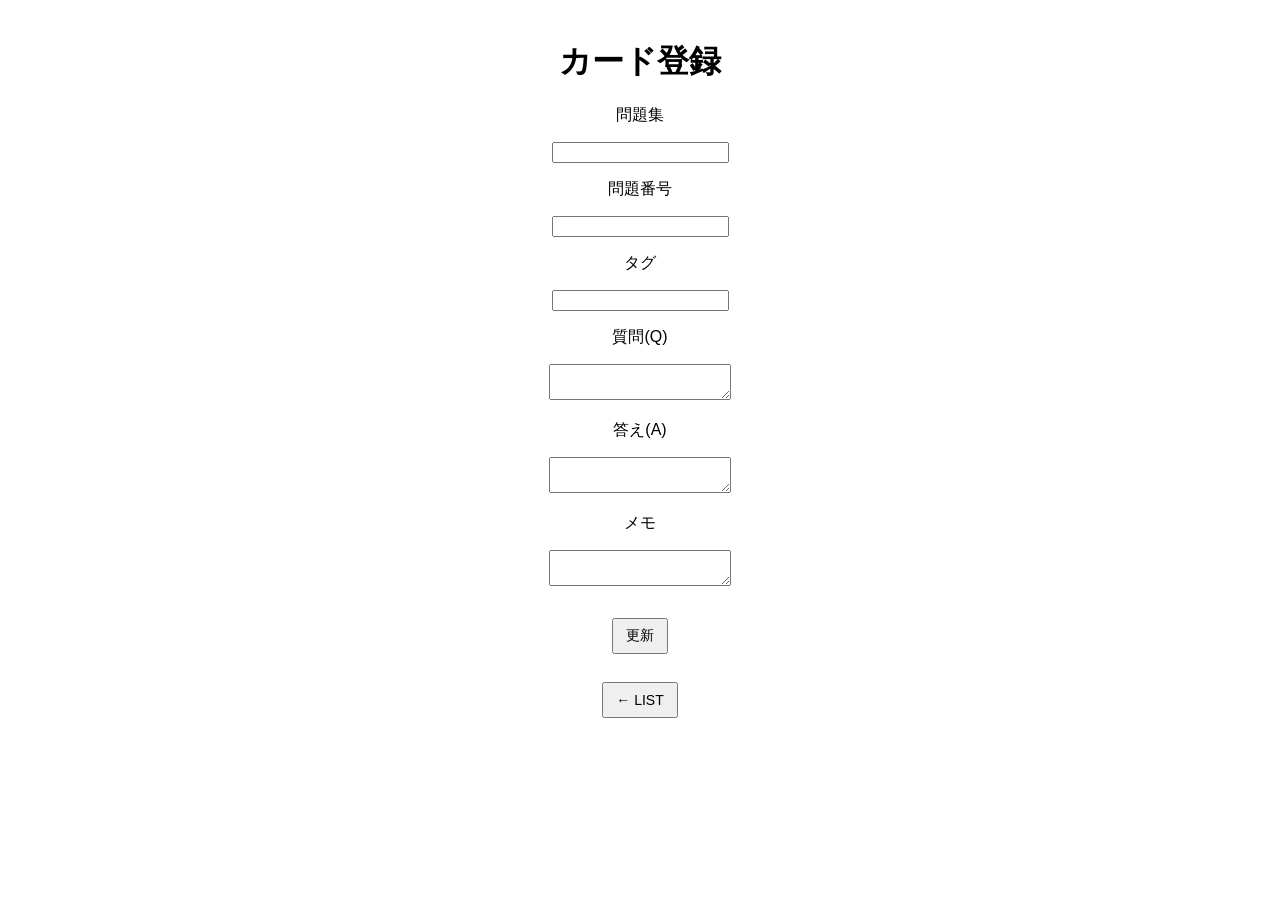
==== edit.html @ 68f23015 "Add files via upload" ====
<!DOCTYPE html>
<html>
<head>
  <title>カード登録</title>
  <link rel="stylesheet" href="style.css">
</head>
<body>

  <h1>カード登録</h1>

  <p>問題集</p>
  <input id="book">

  <p>問題番号</p>
  <input id="questionNumber">

  <p>タグ</p>
  <input id="tag">

  <p>質問(Q)</p>
  <textarea id="question"></textarea>

  <p>答え(A)</p>
  <textarea id="answer"></textarea>

  <p>メモ</p>
  <textarea id="memo"></textarea>

  <br><br>

  <button id="updateButton">更新</button>

  <br><br>

  <a href="list.html">
    <button class="back-button">
        ← LIST
    </button>
  </a>

  <br><br>

  <script src="script.js"></script>
</body>
</html>
---- style.css ----
body {
  font-family: sans-serif;
  max-width: 400px;
  margin: 40px auto;
  text-align: center;
}

button {
  width: 100%;
  padding: 15px;
  margin-top: 10px;
  font-size: 18px;
}

#cardList div {
    border: 1px solid #ddd;
    padding: 12px;
    margin: 10px 0;
    border-radius: 8px;
}

.progress {
    font-size: 14px;
    color: gray;
}

#backButton {
    margin-top: 20px;
}

.back-button {
    width: auto;
    padding: 8px 12px;
    font-size: 14px;
}

#saveButton {
    width: auto;
    padding: 5pt 12px;
    font-size: 14px;
}

#editButton {
    width: auto;
    padding: 5pt 12px;
    font-size: 14px;
}

#deleteButton {
    width: auto;
    padding: 5pt 12px;
    font-size: 14px;
}

#updateButton {
    width: auto;
    padding: 5pt 12px;
    font-size: 14px;
}
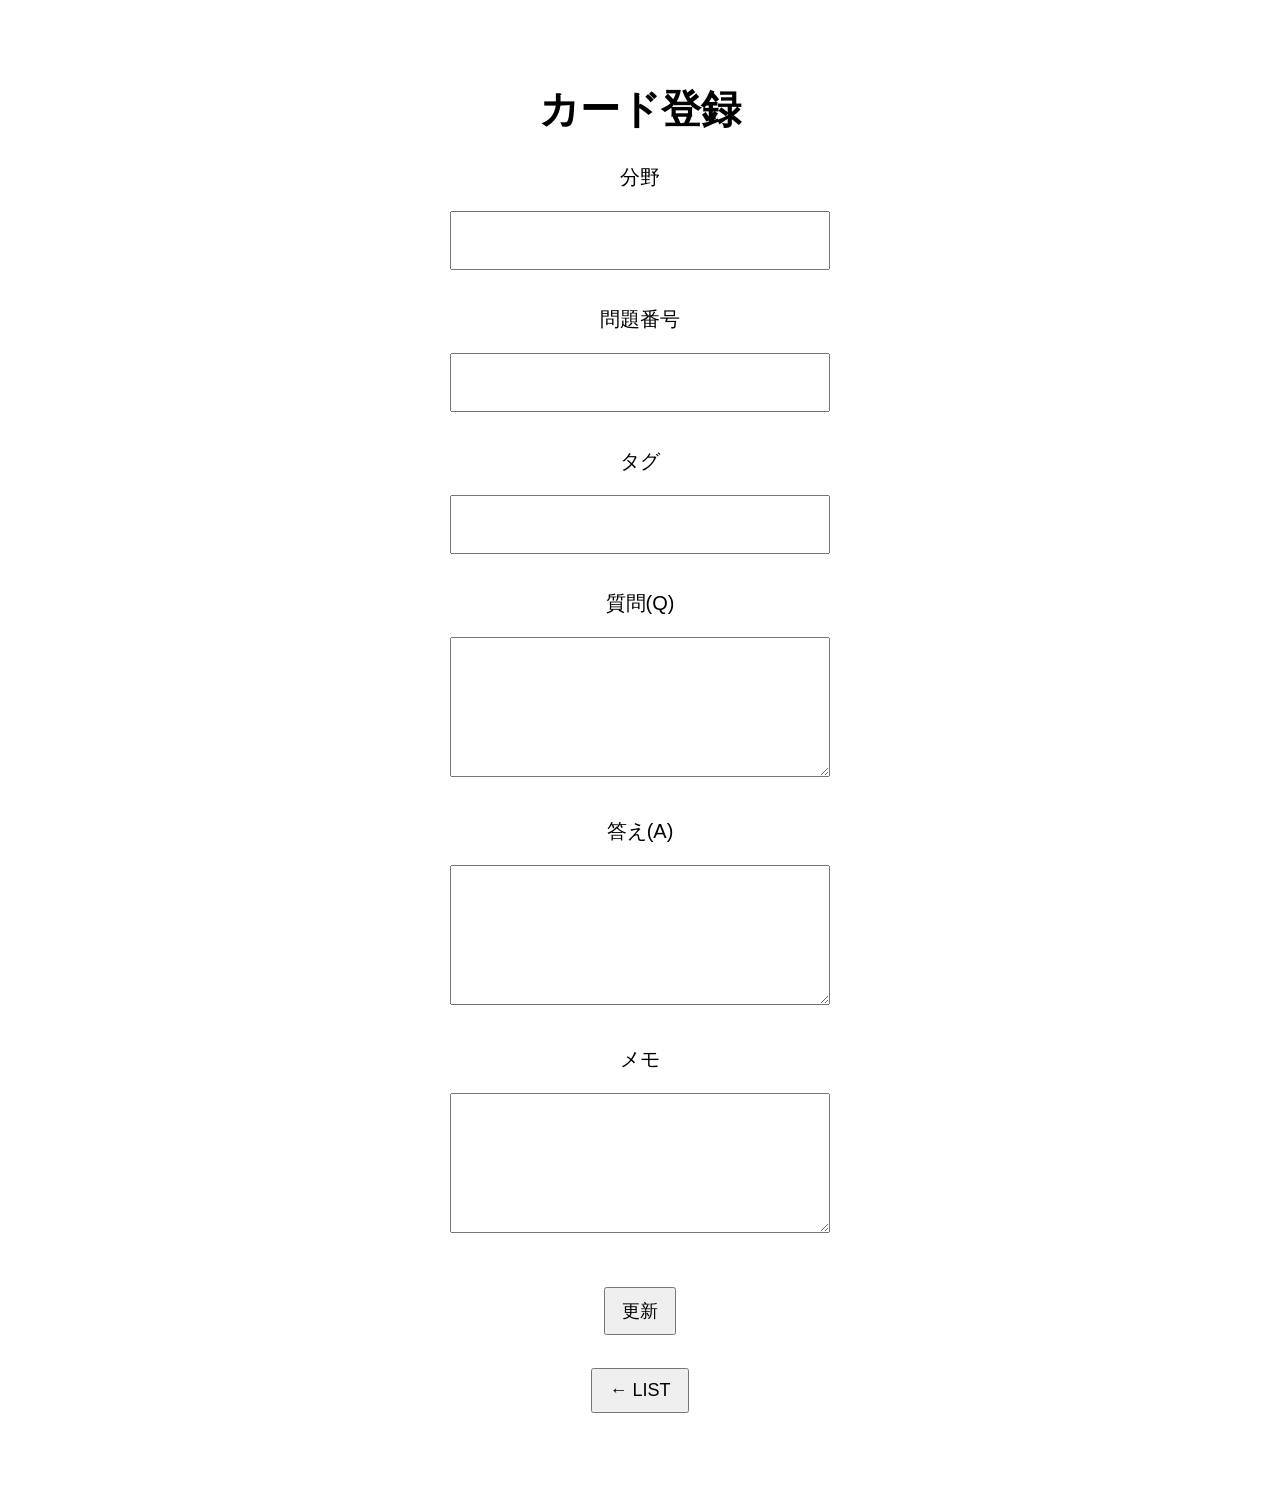
==== commit 78775636: "項目名変更" ====
--- a/edit.html
+++ b/edit.html
@@ -8,7 +8,7 @@
 
   <h1>カード登録</h1>
 
-  <p>問題集</p>
+  <p>分野</p>
   <input id="book">
 
   <p>問題番号</p>
--- a/style.css
+++ b/style.css
@@ -2,25 +2,42 @@
   font-family: sans-serif;
   max-width: 400px;
   margin: 40px auto;
+  padding: 15px;
   text-align: center;
+  font-size: 20px;
 }
 
 button {
-  width: 100%;
-  padding: 15px;
+  width: auto;
+  padding: 10px 16px;
   margin-top: 10px;
-  font-size: 18px;
+  font-size: 20px;
+}
+
+input,
+textarea,
+select {
+    width: 95%;
+    padding: 16px;
+    font-size: 20px;
+    box-sizing: border-box;
+    margin-bottom: 16px;
+}
+
+textarea {
+    min-height: 140px;
 }
 
 #cardList div {
     border: 1px solid #ddd;
-    padding: 12px;
-    margin: 10px 0;
-    border-radius: 8px;
+    padding: 18px;
+    margin: 12px 0;
+    border-radius: 10px;
+    font-size: 20px;
 }
 
 .progress {
-    font-size: 14px;
+    font-size: 18px;
     color: gray;
 }
 
@@ -28,32 +45,12 @@
     margin-top: 20px;
 }
 
-.back-button {
-    width: auto;
-    padding: 8px 12px;
-    font-size: 14px;
-}
-
-#saveButton {
-    width: auto;
-    padding: 5pt 12px;
-    font-size: 14px;
-}
-
-#editButton {
-    width: auto;
-    padding: 5pt 12px;
-    font-size: 14px;
-}
-
-#deleteButton {
-    width: auto;
-    padding: 5pt 12px;
-    font-size: 14px;
-}
-
+.back-button,
+#saveButton,
+#editButton,
+#deleteButton,
 #updateButton {
     width: auto;
-    padding: 5pt 12px;
-    font-size: 14px;
-}+    padding: 10px 16px;
+    font-size: 18px;
+}
